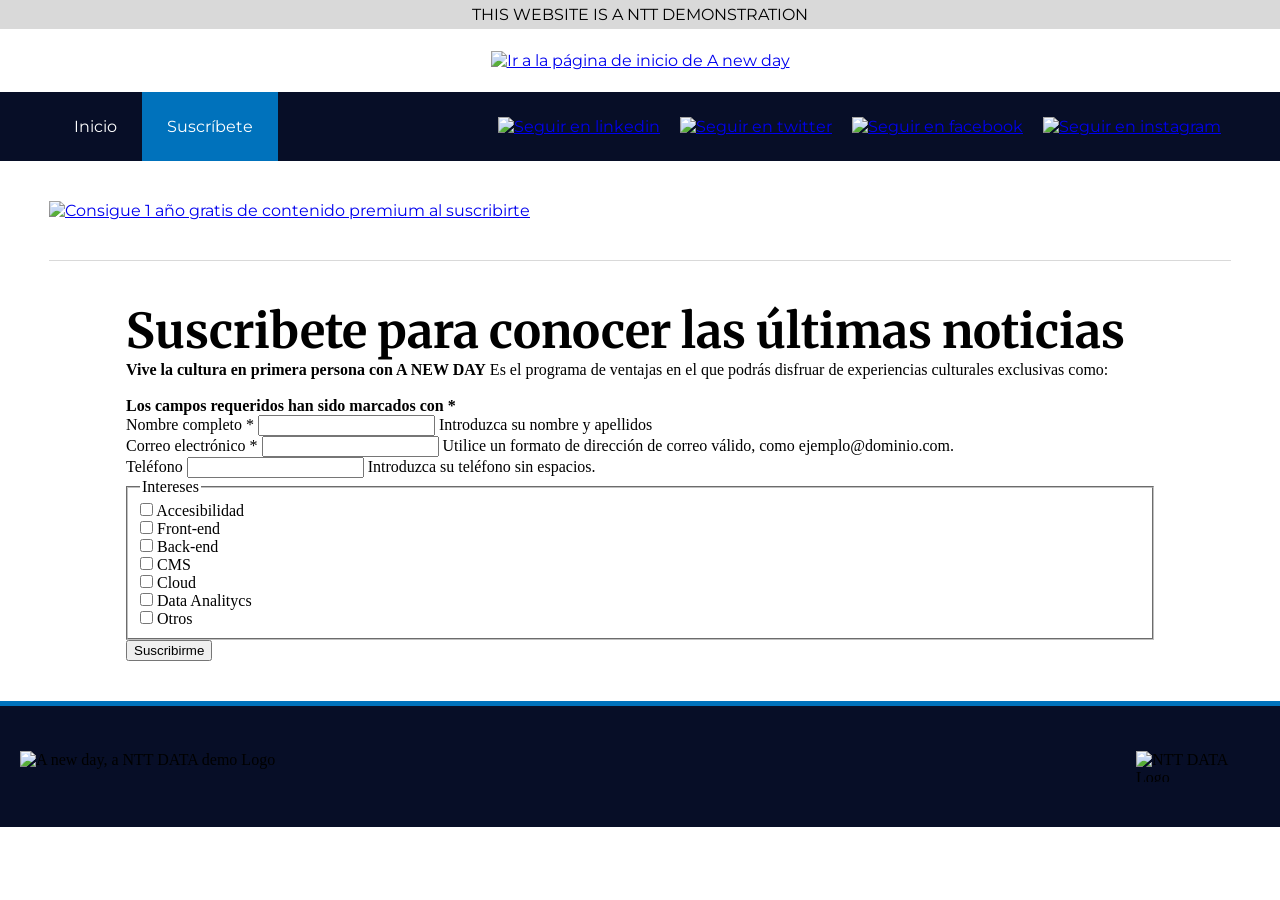
==== suscribe.html @ 742cc02b "Inaccessible demo" ====
<!DOCTYPE html>
<html lang="es">
  <head>
    <meta charset="UTF-8" />
    <meta name="viewport" content="width=device-width, initial-scale=1.0" />
    <title>Bienvenido a A New Day</title>
    <link rel="stylesheet" href="./css/global.css" />
    <link rel="stylesheet" href="./css/suscribe.css" />
    <link rel="icon" type="image/x-icon" href="./assets/favicon.jpg" />
  </head>

  <body>
    <header class="header__container">
      <a
        id="jumpToContent"
        href="#main__content"
        class="header__jumpToContent visually__hidden"
        >Saltar a contenido principal</a
      >

      <div class="header__demonstration">
        <span>THIS WEBSITE IS A NTT DEMONSTRATION</span>
      </div>
      <div class="header__logo">
        <a href="./index.html">
          <img
            src="./assets/DarkLogo.svg"
            alt="Ir a la página de inicio de A new day"
          />
        </a>
      </div>

      <nav class="nav__container">
        <div class="nav__wrapper">
          <ul class="nav__main">
            <li class="nav__main--li">
              <a class="nav__main--a" href="./index.html">Inicio</a>
            </li>
            <li class="nav__main--li">
              <a
                class="nav__main--a nav__link--active"
                aria-current="page"
                href="./suscribe.html"
                >Suscríbete</a
              >
            </li>
          </ul>

          <ul class="nav__rrss">
            <li class="nav__rrss--li">
              <a class="nav__rrss--a" href="#"
                ><img src="./assets/rrss/licon.svg" alt="Seguir en linkedin"
              /></a>
            </li>
            <li class="nav__rrss--li">
              <a class="nav__rrss--a" href="#"
                ><img src="./assets/rrss/ticon.svg" alt="Seguir en twitter"
              /></a>
            </li>
            <li class="nav__rrss--li">
              <a class="nav__rrss--a" href="#"
                ><img src="./assets/rrss/ficon.svg" alt="Seguir en facebook"
              /></a>
            </li>
            <li class="nav__rrss--li">
              <a class="nav__rrss--a" href="#"
                ><img src="./assets/rrss/iicon.svg" alt="Seguir en instagram"
              /></a>
            </li>
          </ul>
        </div>
      </nav>

      <div class="header__suscriptionBanner">
        <a href="#">
          <img
            src="./assets/bpc.webp"
            alt="Consigue 1 año gratis de contenido premium al suscribirte"
          />
        </a>
      </div>
    </header>

    <div class="content__container">
      <main id="main__content" class="main__container">
        <h1 class="main__title--h1">
          Suscribete para conocer las últimas noticias
        </h1>

        <div class="cols__wrapper">
          <div>
            <p>
              <span class="boldText"
                >Vive la cultura en primera persona con A NEW DAY</span
              >
              Es el programa de ventajas en el que podrás disfruar de
              experiencias culturales exclusivas como:
            </p>
            <img src="./assets/Suscription.webp" alt="" />
          </div>

          <form class="form__container" id="suscribeForm">
            <p class="boldText">
              Los campos requeridos han sido marcados con
              <span class="form__required">*</span>
            </p>

            <div id="nombreCompleto__field" class="form__field">
              <label class="field__label"
                >Nombre completo
                <span class="form__required">*</span>
              </label>
              <input class="field__input" type="text" id="nombreCompleto" />
              <span class="form__field--helperText" id="nombreCompleto__hint"
                >Introduzca su nombre y apellidos
              </span>
            </div>
            <div id="correoElectronico__field" class="form__field">
              <label class="field__label"
                >Correo electrónico
                <span class="form__required">*</span>
              </label>
              <input type="email" class="field__input" id="correoElectronico" />
              <span class="form__field--helperText" id="correoElectronico__hint"
                >Utilice un formato de dirección de correo válido, como
                ejemplo@dominio.com.
              </span>
            </div>
            <div id="telefono__field" class="form__field">
              <label class="field__label">Teléfono</label>
              <input class="field__input" type="tel" id="telefono" />
              <span class="form__field--helperText" id="telefono__hint"
                >Introduzca su teléfono sin espacios.
              </span>
            </div>

            <fieldset class="fieldset__container">
              <legend>Intereses</legend>
              <div class="fieldset__wrapper">
                <div class="fieldset__field">
                  <input
                    type="checkbox"
                    id="accesibilidad"
                    name="accesibilidad"
                    value="Accesibilidad"
                  />
                  <label for="accesibilidad">Accesibilidad</label>
                </div>
                <div class="fieldset__field">
                  <input
                    type="checkbox"
                    id="frontend"
                    name="frontend"
                    value="Front-end"
                  />
                  <label for="frontend">Front-end</label>
                </div>
                <div class="fieldset__field">
                  <input
                    type="checkbox"
                    id="backend"
                    name="backend"
                    value="Back-end"
                  />
                  <label for="backend">Back-end</label>
                </div>
                <div class="fieldset__field">
                  <input type="checkbox" id="cms" name="cms" value="CMS" />
                  <label for="cms">CMS</label>
                </div>
                <div class="fieldset__field">
                  <input
                    type="checkbox"
                    id="cloud"
                    name="cloud"
                    value="Cloud"
                  />
                  <label for="cloud">Cloud</label>
                </div>
                <div class="fieldset__field">
                  <input
                    type="checkbox"
                    id="data-analytics"
                    name="data-analytics"
                    value="Data Analitycs"
                  />
                  <label for="data-analytics">Data Analitycs</label>
                </div>
                <div class="fieldset__field">
                  <input
                    type="checkbox"
                    id="otros"
                    name="otros"
                    value="Otros"
                  />
                  <label for="otros">Otros</label>
                </div>
              </div>
            </fieldset>

            <button type="submit">Suscribirme</button>
          </form>
        </div>
      </main>
    </div>

    <footer class="footer__container">
      <div class="footer__wrapper">
        <img
          src="./assets/LightLogo.svg"
          alt="A new day, a NTT DATA demo Logo"
          class="footer__and"
        />
        <img
          src="./assets/NTTDATALogo.png"
          class="footer__nttLogo"
          alt="NTT DATA Logo"
        />
      </div>
    </footer>
    <script type="text/javascript" src="./script/global.js"></script>
    <script type="text/javascript" src="./script/suscribe.js"></script>
  </body>
</html>
---- css/global.css ----
@import url("https://fonts.googleapis.com/css2?family=Merriweather:ital,wght@0,300;0,400;0,700;0,900;1,300;1,400;1,700;1,900&display=swap");
@import url("https://fonts.googleapis.com/css2?family=Montserrat:ital,wght@0,100..900;1,100..900&display=swap");

:root {
  --primary-color: #070e27;
  --secondary-color: #0072bc;
  --terciary-color: #e5b500;

  --grey-light-color: #f1f2f4;
  --grey-dark-color: #d9d9d9;

  --black-color: #000000;
  --white-color: #ffffff;
  --error-color: #aa0e1d;

  --second-level-width: 1182px;
  --third-level-width: 1048px;
  --fourth-level-width: 1270px;
}

/* RESET */
* {
  box-sizing: border-box;
  margin: 0;
}

*:focus {
  outline: 2px solid var(--grey-light-color);
}

ul,
li {
  padding: 0;
  list-style: none;
}

table {
  border-collapse: collapse;
}

.boldText {
  font-weight: bold;
}

/* END OF RESET */

.visually__hidden {
  clip: rect(0 0 0 0);
  clip-path: inset(50%);
  height: 1px;
  overflow: hidden;
  position: absolute;
  white-space: nowrap;
  width: 1px;
}

/* -- HEADER --*/
.header__container {
  width: 100%;
  position: relative;
  font-family: "Montserrat", sans-serif;
  display: flex;
  flex-direction: column;
  align-content: center;
}

.header__jumpToContent {
  padding: 16px;
  color: var(--white-color);
  background-color: var(--primary-color);
  position: absolute;
  left: 0;
  top: 0;
  display: block;
}

.header__demonstration {
  background-color: var(--grey-dark-color);
  color: var(--black-color);
  text-align: center;
  padding: 5px;
  width: 100%;
}

.header__logo {
  width: 100%;
  margin: 0 auto;
  text-align: center;
  padding: 22px;
}

.nav__container {
  width: 100%;
  background-color: var(--primary-color);
  margin: 0 auto;
}

.nav__wrapper {
  width: 100%;
  max-width: var(--second-level-width);
  margin: 0 auto;
  display: flex;
  flex-direction: row;
  justify-content: space-between;
  align-items: center;
}

.nav__main {
  color: var(--white-color);
  width: fit-content;
  display: flex;
  flex-flow: row wrap;
  padding: 0;
}

.nav__main--li {
  list-style: none;
}

.nav__main--a {
  color: var(--white-color);
  text-decoration: none;
  padding: 25px;
  display: inline-block;
  width: 100%;
  cursor: pointer;
}

.nav__link--active,
.nav__link--active:hover {
  background-color: var(--secondary-color) !important;
}

.nav__main--a:hover {
  background-color: #141c3a;
}

.header__suscriptionBanner {
  border-bottom: 1px solid var(--grey-dark-color);
  padding: 40px 0;
  max-width: var(--second-level-width);
  width: 100%;
  display: block;
  align-self: center;
}

.header__suscriptionBanner img {
  width: 100%;
}

.nav__rrss {
  display: flex;
  flex-direction: row;
  gap: 20px;
  padding-right: 10px;
}

.nav__rrss--li {
  list-style: none;
}

/* -- END OF HEADER --*/

/* -- MAIN --*/
.content__container {
  max-width: var(--third-level-width);
  width: 100%;
  margin: 0 auto;
  padding: 40px 10px;
}

.main__container img {
  width: 100%;
}

.main__title--h1 {
  font-family: "Merriweather";
  font-size: 3rem;
  color: var(--black-color);
}

/* -- END OF MAIN --*/

/* FOOTER */
.footer__container {
  width: 100%;
  border-top: 5px solid var(--secondary-color);
  background-color: var(--primary-color);
}

.footer__wrapper {
  width: 100%;
  max-width: var(--fourth-level-width);
  border: 5px solid var(--primary-color);
  margin: 0 auto;
  padding: 40px 10px;
  display: flex;
  flex-direction: row;
  justify-content: space-between;
  gap: 10px;
}

.footer__ANDLogo {
  width: 188px;
}

.footer__nttLogo {
  width: 124px;
  height: 31px;
}

/* -- END OF FOOTER --*/

@media screen and (max-width: 750px) {
  .content__container {
    padding: 20px;
  }

  .header__suscriptionBanner img {
    content: url("../assets/BannerMobile.webp");
  }

  .nav__rrss {
    width: 100%;
    background: var(--black-color);
    padding: 25px;
  }

  .nav__wrapper,
  .nav__main {
    flex-direction: column;
    align-items: flex-start;
    width: 100%;
  }

  .nav__main--li {
    width: 100%;
  }

  .footer__wrapper,
  .questionary__wrapper {
    flex-direction: column !important;
  }

  .footer__wrapper {
    align-items: center;
  }

  .nav__main--li {
    width: 100vw;
  }
}
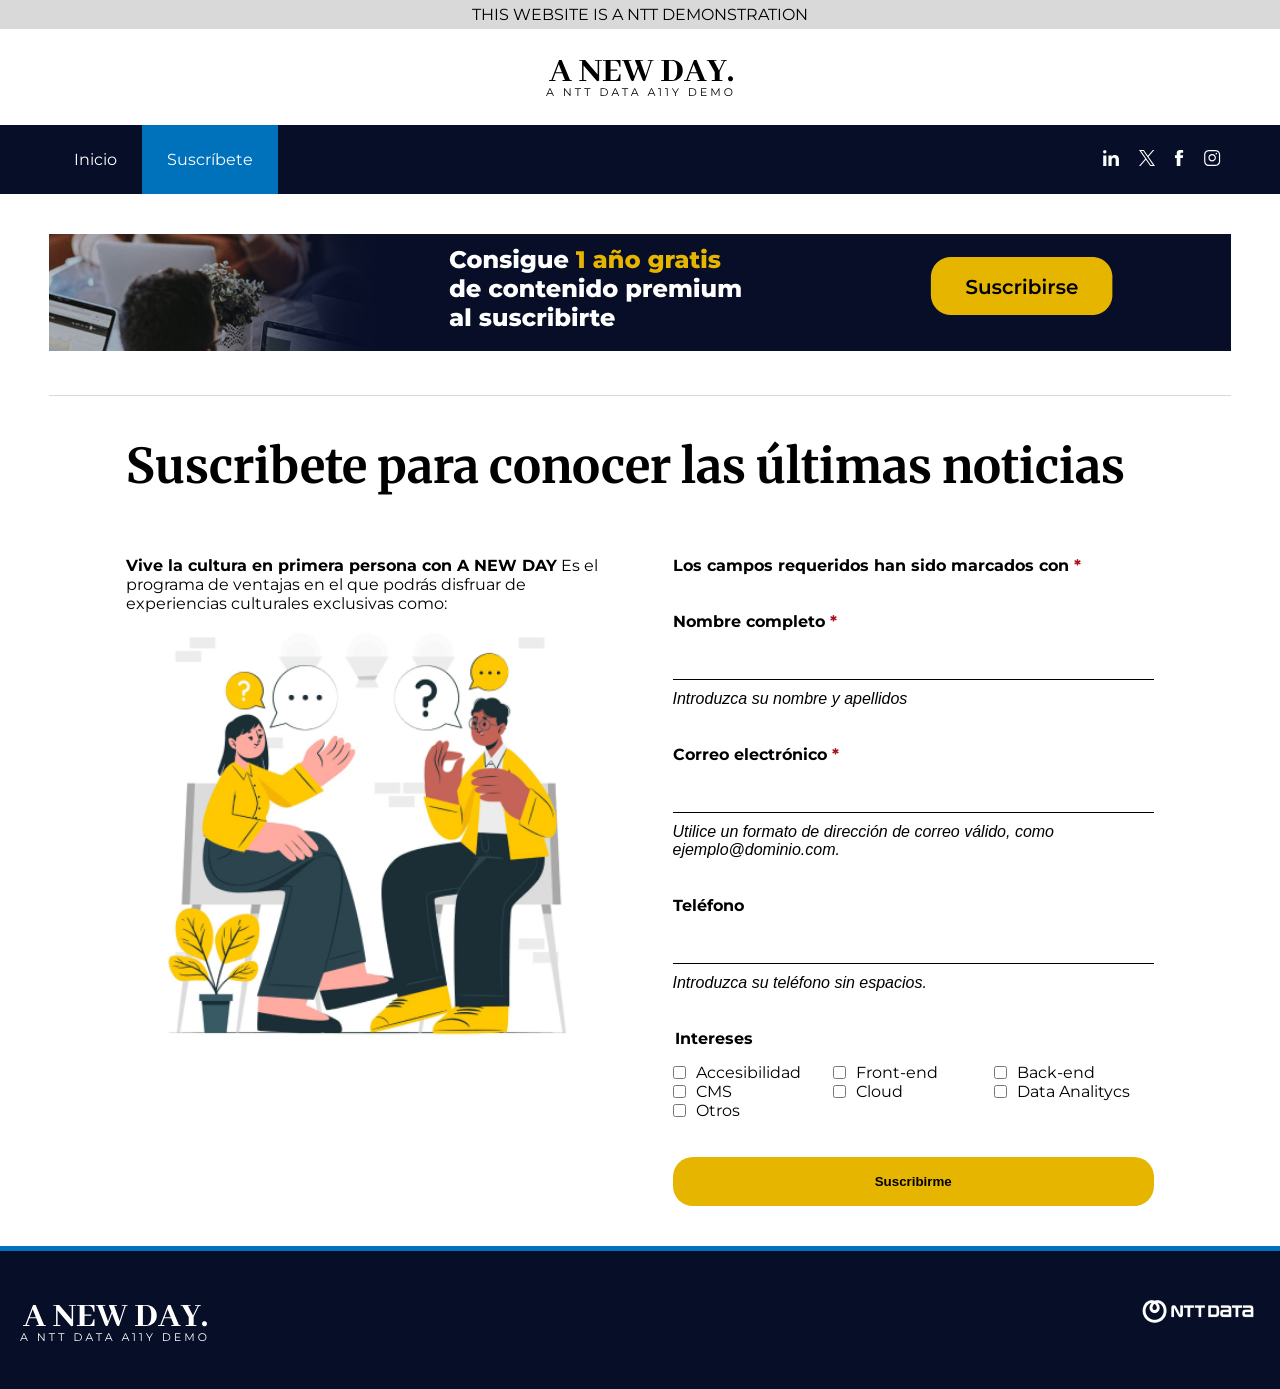
==== commit 5db2d1b4: "Accessible demo" ====
--- a/suscribe.html
+++ b/suscribe.html
@@ -3,7 +3,7 @@
   <head>
     <meta charset="UTF-8" />
     <meta name="viewport" content="width=device-width, initial-scale=1.0" />
-    <title>Bienvenido a A New Day</title>
+    <title>Suscribete a A New Day</title>
     <link rel="stylesheet" href="./css/global.css" />
     <link rel="stylesheet" href="./css/suscribe.css" />
     <link rel="icon" type="image/x-icon" href="./assets/favicon.jpg" />
@@ -90,9 +90,7 @@
         <div class="cols__wrapper">
           <div>
             <p>
-              <span class="boldText"
-                >Vive la cultura en primera persona con A NEW DAY</span
-              >
+              <span class="boldText">Vive la cultura en primera persona con A NEW DAY</span>
               Es el programa de ventajas en el que podrás disfruar de
               experiencias culturales exclusivas como:
             </p>
@@ -100,35 +98,52 @@
           </div>
 
           <form class="form__container" id="suscribeForm">
-            <p class="boldText">
-              Los campos requeridos han sido marcados con
+            <p aria-hidden="true" class="boldText">
+              Los campos requeridos han sido marcados con 
               <span class="form__required">*</span>
             </p>
 
             <div id="nombreCompleto__field" class="form__field">
-              <label class="field__label"
+              <label class="field__label" for="nombreCompleto"
                 >Nombre completo
-                <span class="form__required">*</span>
+                <span class="form__required" aria-hidden="true">*</span>
               </label>
-              <input class="field__input" type="text" id="nombreCompleto" />
+              <input
+                class="field__input"
+                type="text"
+                id="nombreCompleto"
+                aria-required="true"
+                aria-describedby="nombreCompleto__hint"
+              />
               <span class="form__field--helperText" id="nombreCompleto__hint"
                 >Introduzca su nombre y apellidos
               </span>
             </div>
             <div id="correoElectronico__field" class="form__field">
-              <label class="field__label"
+              <label class="field__label" for="correoElectronico"
                 >Correo electrónico
-                <span class="form__required">*</span>
+                <span class="form__required" aria-hidden="true">*</span>
               </label>
-              <input type="email" class="field__input" id="correoElectronico" />
+              <input
+                type="email"
+                class="field__input"
+                id="correoElectronico"
+                aria-required="true"
+                aria-describedby="correoElectronico__hint"
+              />
               <span class="form__field--helperText" id="correoElectronico__hint"
                 >Utilice un formato de dirección de correo válido, como
                 ejemplo@dominio.com.
               </span>
             </div>
             <div id="telefono__field" class="form__field">
-              <label class="field__label">Teléfono</label>
-              <input class="field__input" type="tel" id="telefono" />
+              <label class="field__label" for="telefono">Teléfono</label>
+              <input
+                class="field__input"
+                type="tel"
+                id="telefono"
+                aria-describedby="telefono__hint"
+              />
               <span class="form__field--helperText" id="telefono__hint"
                 >Introduzca su teléfono sin espacios.
               </span>
--- a/css/global.css
+++ b/css/global.css
@@ -25,7 +25,8 @@
 }
 
 *:focus {
-  outline: 2px solid var(--grey-light-color);
+  border: 2px solid var(--terciary-color) !important;
+  outline: 2px solid black;
 }
 
 ul,
--- a/css/suscribe.css
+++ b/css/suscribe.css
@@ -0,0 +1,103 @@
+/* CONTENT */
+.cols__wrapper {
+  display: grid;
+  grid-template-columns: repeat(2, 1fr);
+  gap: 65px;
+  font-family: "Montserrat", sans-serif;
+  padding-top: 60px;
+}
+
+.cols__wrapper img {
+  width: 100%;
+}
+
+.form__container {
+  display: flex;
+  flex-direction: column;
+  gap: 37px;
+}
+
+.form__field {
+  display: flex;
+  flex-direction: column;
+}
+
+.field__label,
+legend {
+  font-weight: bold;
+}
+
+.field__input {
+  border: 0;
+  border-bottom: 1px solid var(--black-color);
+  padding: 15px 0;
+  font-size: 16px;
+}
+
+.field__input::placeholder {
+  font-family: "Montserrat", sans-serif;
+}
+
+.form__field--helperText,
+.form__field--error {
+  padding-top: 10px;
+}
+
+.form__field--helperText {
+  font-style: italic;
+}
+
+.form__field--error {
+  font-weight: bold;
+  color: var(--error-color);
+  display: block;
+  display: flex;
+  flex-direction: row;
+  gap: 10px;
+}
+.error-icon {
+  width: 20px !important;
+  height: 20px;
+}
+.form__required {
+  font-weight: bold;
+  color: var(--error-color);
+}
+
+button[type="submit"] {
+  width: 100%;
+  background-color: var(--terciary-color);
+  color: var(--black-color);
+  border-radius: 20px;
+  padding: 17px;
+  border: none;
+  font-weight: bold;
+  cursor: pointer;
+}
+
+.fieldset__container {
+  border: none;
+  padding: 0;
+  margin: 0;
+}
+
+.fieldset__wrapper {
+  display: grid;
+  grid-template-columns: repeat(3, 1fr);
+  padding-top: 15px;
+}
+
+.fieldset__field {
+  display: flex;
+  flex-flow: row nowrap;
+  gap: 10px;
+}
+
+@media screen and (max-width: 750px) {
+  .cols__wrapper,
+  .fieldset__wrapper {
+    grid-template-columns: 1fr;
+  }
+}
+
+/* END OF CONTENT */
